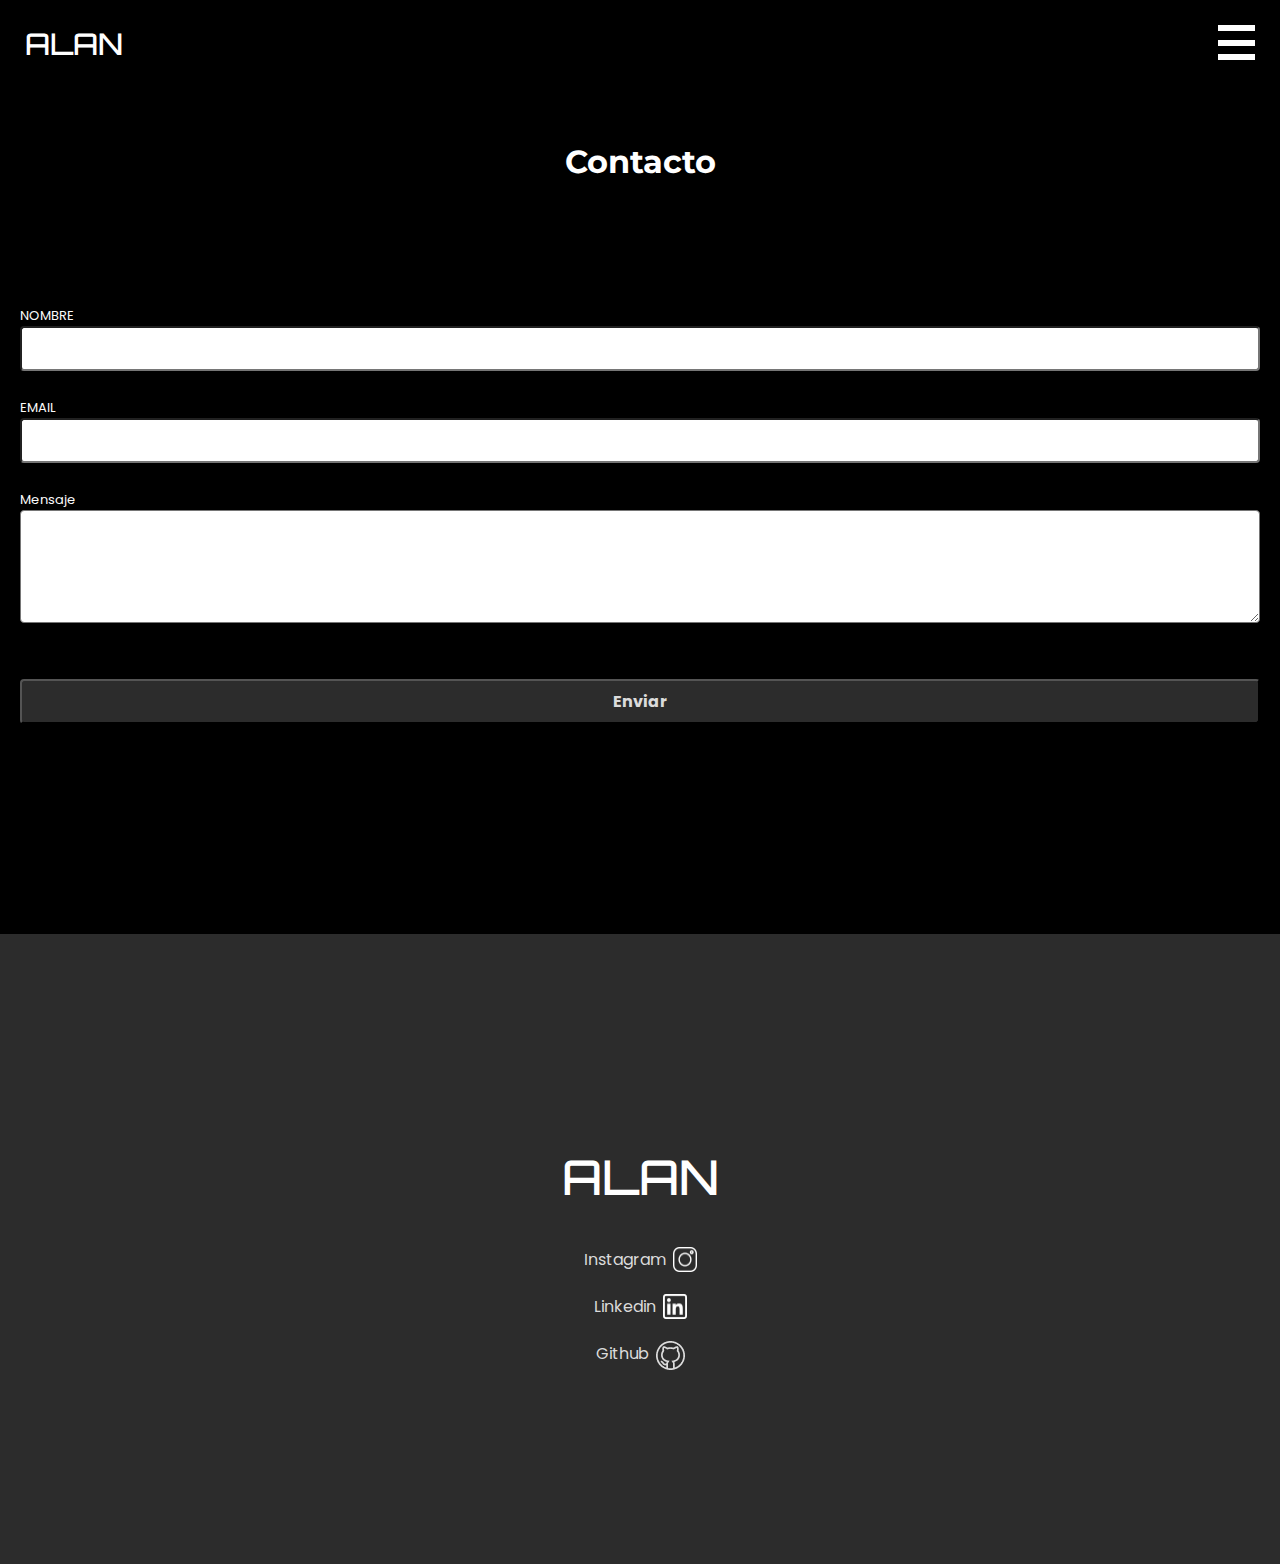
==== contact.html @ 9940b1ee "faltaria js del formulario y responsive" ====
<!DOCTYPE html>
<html lang="en">
  <head>
    <meta charset="UTF-8" />
    <meta http-equiv="X-UA-Compatible" content="IE=edge" />
    <meta name="viewport" content="width=device-width, initial-scale=1.0" />
    <script defer src="./components/footer/index.js"></script>
    <script defer src="./components/form/index.js"></script>
    <script defer src="./components/header/index.js"></script>
    <script defer src="./index.js"></script>
    <link rel="stylesheet" href="./components/header/index.css" />
    <link rel="stylesheet" href="./components/footer/index.css" />
    <link rel="stylesheet" href="./components/form/index.css" />
    <link rel="stylesheet" href="./contact/index.css" />
    <link rel="stylesheet" href="./products/index.css" />
    <link rel="stylesheet" href="./index.css" />
    <link rel="preconnect" href="https://fonts.googleapis.com" />
    <link rel="preconnect" href="https://fonts.gstatic.com" crossorigin />
    <link
      href="https://fonts.googleapis.com/css2?family=Montserrat:wght@700&family=Orbitron:wght@500&family=Poppins:wght@400;700&display=swap"
      rel="stylesheet"
    />
    <title>Contact</title>
  </head>
  <body>
    <header class="header-container">
      <div class="header-encabezado-container"></div>
      <section class="header__home">
        <h2 class="header__home__subtitle">Contacto</h2>
      </section>
    </header>
    <section class="form-container"></section>
    <section class="footer-container"></section>
  </body>
</html>
---- components/header/index.css ----
.header-container {
  display: flex;
  flex-direction: column;
  padding: 25px;
}

.header-encabezado-container {
}

.header {
  display: flex;
  justify-content: space-between;
}

.header__title {
  color: rgba(255, 255, 255, 1);
  font-family: "Orbitron", sans-serif;
  font-size: 30px;
  margin: 0;
  font-weight: 500;
}

.header__container__hamburguer {
  display: grid;
  gap: 7px;
  cursor: pointer;
}

.barra {
  background-color: rgba(255, 255, 255, 1);
  width: 37px;
  height: 6px;
}

.header__home {
  flex-grow: 1;
}

.header__home__title {
  font-family: "Montserrat", sans-serif;
  font-size: 48px;
  font-weight: 700;
  color: rgba(255, 255, 255, 1);
  margin: 0;
  text-align: center;
}

.header__home__subtitle {
  font-family: "Montserrat", sans-serif;
  font-size: 32px;
  font-weight: 700;
  color: rgba(255, 255, 255, 1);
  margin: 0;
  text-align: center;
}

.header__container__nav {
  display: none;
  flex-direction: column;
  position: absolute;
  top: 0%;
  bottom: 0%;
  left: 0%;
  right: 0%;
  background-color: black;
}
.nav__container__cross {
  padding: 25px;
  display: flex;
  justify-content: flex-end;
}
.nav__cross {
  color: rgba(255, 255, 255, 1);
  font-family: "Montserrat";
  font-size: 48px;
  font-weight: 700;
}
.nav__container__links {
  flex-grow: 1;
  display: flex;
  flex-direction: column;
  align-items: center;
}
.nav__link {
  margin-top: 60px;
  text-decoration: none;
  color: rgba(255, 255, 255, 1);
  font-family: "Montserrat";
  font-size: 48px;
  font-weight: 700;
}
---- components/footer/index.css ----
.footer {
  background-color: rgba(44, 44, 44, 1);
  overflow: auto;
  height: 70vh;
  display: flex;
  flex-direction: column;
  justify-content: center;
}
.footer__title {
  font-family: "Orbitron", sans-serif;
  font-size: 48px;
  font-weight: 500;
  color: rgba(255, 255, 255, 1);
  text-align: center;
}
.footer__social-container {
  text-align: center;
}
.footer__social-link {
  display: flex;
  text-decoration: none;
  justify-content: center;
  margin-bottom: 22px;
}
.link__title {
  font-family: "Poppins", sans-serif;
  font-size: 16px;
  font-weight: 400;
  color: rgba(219, 219, 219, 1);
  padding-right: 7px;
}
.link__img {
}
---- components/form/index.css ----
.my-form {
  display: flex;
  flex-direction: column;
  background-color: black;
  padding: 20px;
}

.my-form__title {
  font-family: "Montserrat", sans-serif;
  color: rgba(250, 250, 250, 1);
  font-size: 32px;
  font-weight: 700;
  text-align: center;
  padding: 30px;
}

.my-form__sections {
  display: grid;
  gap: 27px;
}

.my-form__sections__label {
}

.my-form__sections__name {
  display: block;
  color: rgba(250, 250, 250, 1);
  font-family: "Poppins", sans-serif;
  font-size: 13px;
  font-weight: 400;
}

.my-form__sections__input,
.my-form__sections__textarea,
.my-form__button {
  font-family: "Poppins", sans-serif;
  width: 100%;
  border-radius: 4px;
}
.my-form__sections__input,
.my-form__button {
  height: 45px;
}
.my-form__sections__textarea {
  height: 113px;
}

.my-form__button-container {
  margin-bottom: 25px;
}

.my-form__button {
  background-color: rgba(44, 44, 44, 1);
  margin-top: 25px;
  font-family: "Poppins", sans-serif;
  font-size: 16px;
  font-weight: 700;
  color: rgba(219, 219, 219, 1);
}
---- contact/index.css ----
.my-form__button-container {
  margin-bottom: 190px;
}
---- products/index.css ----
* {
  box-sizing: border-box;
}

body {
  margin: 0;
  background-color: black;
}

/* block header */

.header-container {
}

.header__home {
  padding: 80px;
}

.portfolio-content {
  text-align: center;
}
.portfolio-link {
  text-decoration: none;
}

.portfolio-card {
  padding: 0px 50px;
}
.portfolio-card__img {
  width: 290px;
  height: 170px;
}
.portfolio-card__title {
  font-family: "Poppins";
  font-size: 24px;
  font-weight: 700;
  color: rgba(219, 219, 219, 1);
}
.portfolio-card__description {
  font-family: "Poppins";
  font-size: 16px;
  font-weight: 400;
  color: rgba(219, 219, 219, 1);
}
.portfolio-card__link {
  font-family: "Poppins";
  font-size: 24px;
  font-weight: 400;
  color: rgba(252, 111, 80, 1);
  margin-bottom: 66px;
}
---- index.css ----
/* font familiy to use
 font-family: 'Montserrat', sans-serif;
font-family: 'Orbitron', sans-serif;
font-family: 'Poppins', sans-serif; */

* {
  box-sizing: border-box;
}

body {
  margin: 0;
}

/* main block */
.main__container {
  height: 80vh;
  background-color: rgba(20, 20, 20, 1);
  padding: 32px;
}

.main__title {
  font-family: "Montserrat", sans-serif;
  font-size: 32px;
  font-weight: 700;
  color: rgba(255, 255, 255, 1);
  text-align: center;
}

.main__description {
  font-family: "Poppins", sans-serif;
  font-size: 16px;
  color: rgba(250, 250, 250, 1);
  padding-top: 20px;
}

/* my services block */

.my-services {
  padding: 30px;
  overflow: auto;
  text-align: center;
}
.my-services__title {
  font-family: "Montserrat", sans-serif;
  font-weight: 700;
  font-size: 32px;
}
.my-services__container {
  display: flex;
  flex-direction: column;
}
.container__services {
  padding: 20px;
}
.container__services__img {
  width: 120px;
  height: 120px;
}
.container__services__title {
  font-family: "Poppins", sans-serif;
  font-size: 24px;
  font-weight: 700;
}
.container__services__description {
  font-family: "Poppins", sans-serif;
  font-size: 16px;
  font-weight: 400;
}

.form-container {
  background-color: black;
  overflow: auto;
}
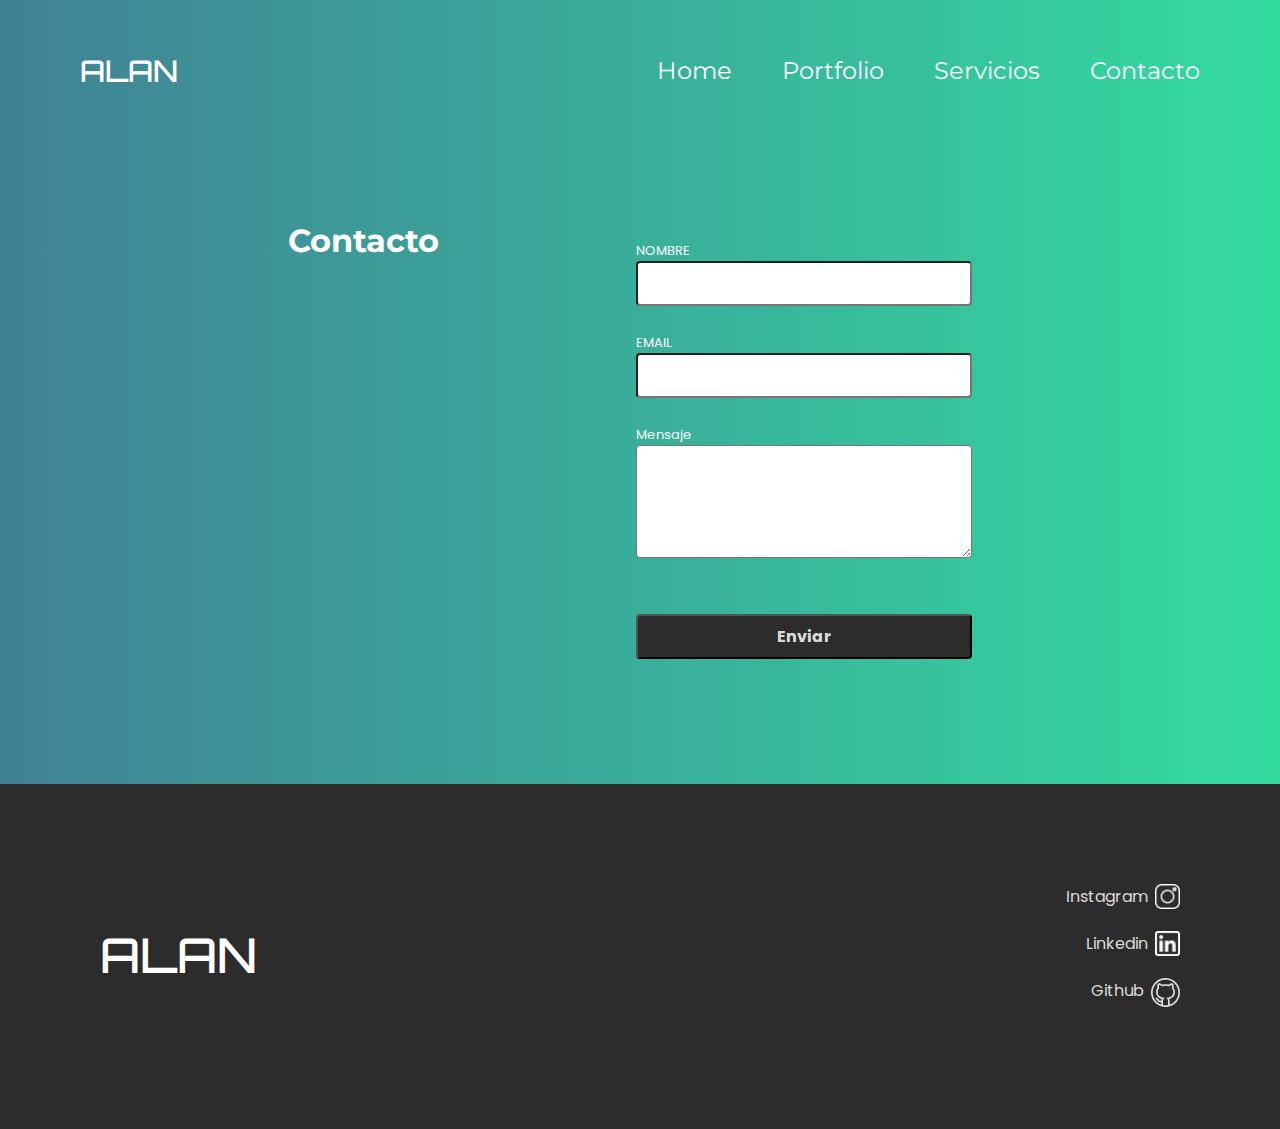
==== commit f01908df: "todo hecho para corregir" ====
--- a/contact.html
+++ b/contact.html
@@ -12,8 +12,6 @@
     <link rel="stylesheet" href="./components/footer/index.css" />
     <link rel="stylesheet" href="./components/form/index.css" />
     <link rel="stylesheet" href="./contact/index.css" />
-    <link rel="stylesheet" href="./products/index.css" />
-    <link rel="stylesheet" href="./index.css" />
     <link rel="preconnect" href="https://fonts.googleapis.com" />
     <link rel="preconnect" href="https://fonts.gstatic.com" crossorigin />
     <link
@@ -23,13 +21,17 @@
     <title>Contact</title>
   </head>
   <body>
-    <header class="header-container">
-      <div class="header-encabezado-container"></div>
-      <section class="header__home">
-        <h2 class="header__home__subtitle">Contacto</h2>
-      </section>
-    </header>
-    <section class="form-container"></section>
+    <div class="container-background-color">
+      <header class="header-container">
+        <div class="header-encabezado-container"></div>
+      </header>
+      <div class="myForm-container">
+        <section class="header__home">
+          <h2 class="header__home__subtitle">Contacto</h2>
+        </section>
+        <section class="form-container"></section>
+      </div>
+    </div>
     <section class="footer-container"></section>
   </body>
 </html>
--- a/components/header/index.css
+++ b/components/header/index.css
@@ -2,6 +2,12 @@
   display: flex;
   flex-direction: column;
   padding: 25px;
+}
+
+@media (min-width: 678px) {
+  .header-container {
+    padding: 52px 80px;
+  }
 }
 
 .header-encabezado-container {
@@ -24,6 +30,12 @@
   display: grid;
   gap: 7px;
   cursor: pointer;
+}
+
+@media (min-width: 678px) {
+  .header__container__hamburguer {
+    display: none;
+  }
 }
 
 .barra {
@@ -64,11 +76,34 @@
   right: 0%;
   background-color: black;
 }
+
+@media (min-width: 678px) {
+  .header__container__nav {
+    flex-grow: 1;
+    display: inherit;
+    position: inherit;
+    top: inherit;
+    bottom: inherit;
+    left: inherit;
+    right: inherit;
+    flex-direction: row;
+    background-color: inherit;
+    justify-content: flex-end;
+  }
+}
+
 .nav__container__cross {
   padding: 25px;
   display: flex;
   justify-content: flex-end;
 }
+
+@media (min-width: 678px) {
+  .nav__container__cross {
+    display: none;
+  }
+}
+
 .nav__cross {
   color: rgba(255, 255, 255, 1);
   font-family: "Montserrat";
@@ -81,6 +116,16 @@
   flex-direction: column;
   align-items: center;
 }
+
+@media (min-width: 678px) {
+  .nav__container__links {
+    flex-grow: inherit;
+    display: flex;
+    flex-direction: row;
+    justify-content: flex-end;
+  }
+}
+
 .nav__link {
   margin-top: 60px;
   text-decoration: none;
@@ -89,3 +134,15 @@
   font-size: 48px;
   font-weight: 700;
 }
+
+@media (min-width: 678px) {
+  .nav__link {
+    margin: 0;
+    text-decoration: none;
+    color: rgba(255, 255, 255, 1);
+    font-family: "Montserrat";
+    font-size: 24px;
+    font-weight: 400;
+    padding-left: 50px;
+  }
+}
--- a/components/footer/index.css
+++ b/components/footer/index.css
@@ -6,6 +6,16 @@
   flex-direction: column;
   justify-content: center;
 }
+
+@media (min-width: 678px) {
+  .footer {
+    flex-direction: row;
+    height: auto;
+    padding: 100px;
+    justify-content: space-between;
+  }
+}
+
 .footer__title {
   font-family: "Orbitron", sans-serif;
   font-size: 48px;
@@ -16,6 +26,14 @@
 .footer__social-container {
   text-align: center;
 }
+
+@media (min-width: 678px) {
+  .footer__social-container {
+    display: grid;
+    justify-items: end;
+  }
+}
+
 .footer__social-link {
   display: flex;
   text-decoration: none;
--- a/components/form/index.css
+++ b/components/form/index.css
@@ -1,8 +1,57 @@
+* {
+  box-sizing: border-box;
+}
+
+body {
+  margin: 0%;
+}
+
+.container-background-color {
+  background-color: black;
+}
+
+@media (min-width: 678px) {
+  .container-background-color {
+    background: linear-gradient(to right, #408195, rgba(0, 210, 135, 0.8) 100%);
+  }
+}
+
+@media (min-width: 678px) {
+  .myForm-container {
+    display: flex;
+    padding: 80px 200px;
+  }
+}
+
+.header__home {
+  padding: 50px;
+}
+
+@media (min-width: 678px) {
+  .header__home {
+    padding: 0px;
+  }
+}
+
+@media (min-width: 678px) {
+  .form-container {
+    display: flex;
+    justify-content: center;
+    padding: 0px;
+    flex-grow: 1;
+  }
+}
 .my-form {
   display: flex;
   flex-direction: column;
-  background-color: black;
   padding: 20px;
+}
+
+@media (min-width: 678px) {
+  .my-form {
+    flex-grow: 1;
+    max-width: 376px;
+  }
 }
 
 .my-form__title {
@@ -12,6 +61,12 @@
   font-weight: 700;
   text-align: center;
   padding: 30px;
+}
+
+@media (min-width: 678px) {
+  .my-form__title {
+    padding: 0 77px 0 0;
+  }
 }
 
 .my-form__sections {
@@ -57,3 +112,12 @@
   font-weight: 700;
   color: rgba(219, 219, 219, 1);
 }
+
+.my-form__send-message {
+  color: rgba(250, 250, 250, 1);
+  font-family: "Poppins", sans-serif;
+  font-size: 16px;
+  text-align: center;
+  padding: 30px;
+  display: none;
+}
--- a/contact/index.css
+++ b/contact/index.css
@@ -1,3 +1,2 @@
 .my-form__button-container {
-  margin-bottom: 190px;
 }
